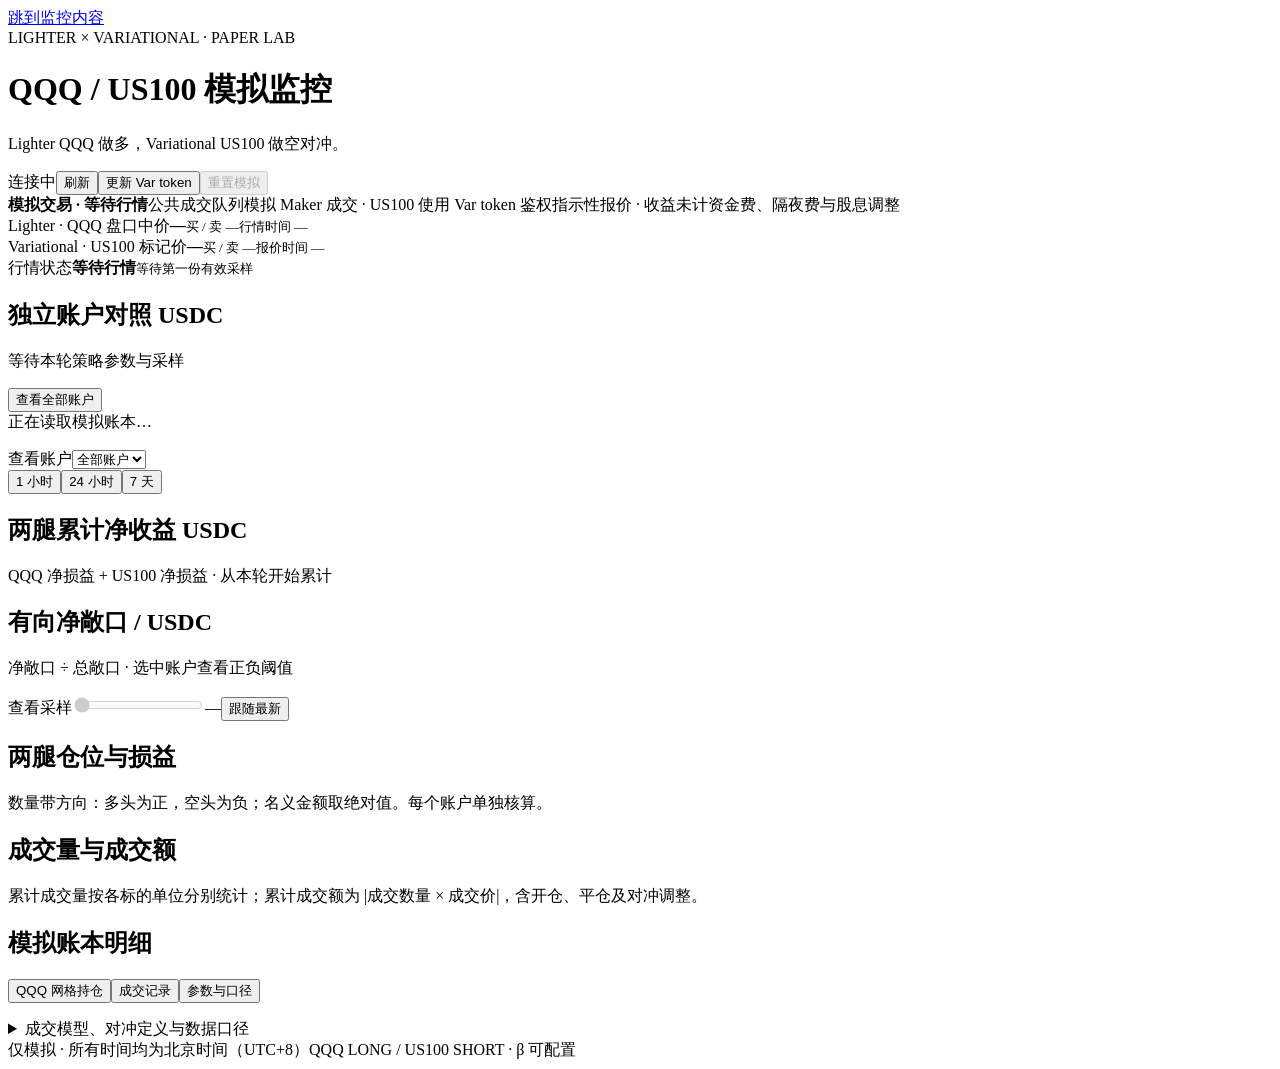
==== variational_grid/web/qqq.html @ f5170097 "Add CL long scalper with equal-barrel BZ paper hedge" ====
<!doctype html>
<html lang="zh-CN">
<head>
  <meta charset="utf-8"><meta name="viewport" content="width=device-width,initial-scale=1">
  <meta name="color-scheme" content="light"><title>QQQ / US100 模拟监控</title>
  <link rel="icon" href="data:,"><link rel="stylesheet" href="/qqq.css">
  <script defer src="/hub.js"></script><script defer src="/model.js"></script><script defer src="/strategies.js"></script><script defer src="/qqq.js"></script><script defer src="/var-session.js"></script>
</head>
<body>
<a class="skip" href="#main">跳到监控内容</a>
<main id="main">
  <nav id="strategy-navigation" class="basis-note actions" aria-label="模拟策略" hidden></nav>
  <header class="topbar"><div><span class="eyebrow">LIGHTER × VARIATIONAL · PAPER LAB</span><h1 id="page-title">QQQ / US100 模拟监控</h1><p id="strategy-description">Lighter QQQ 做多，Variational US100 做空对冲。</p></div><div class="actions"><span id="status" class="status" role="status">连接中</span><button id="refresh" class="button">刷新</button><button id="var-session-open" class="button">更新 Var token</button><button id="reset" class="button" disabled>重置模拟</button></div></header>
  <div class="basis-note"><strong id="data-kind">模拟交易 · 等待行情</strong><span>公共成交队列模拟 Maker 成交 · US100 使用 Var token 鉴权指示性报价 · 收益未计资金费、隔夜费与股息调整</span></div>
  <div id="notice" class="notice" role="status" hidden></div><div id="reset-message" class="notice" role="status" hidden></div>
  <section class="market-strip" aria-label="最新行情"><div><span>Lighter · QQQ 盘口中价</span><strong id="qqq-mark">—</strong><small id="qqq-spread">买 / 卖 —</small><small id="qqq-source-time">行情时间 —</small></div><div><span>Variational · US100 标记价</span><strong id="us100-mark">—</strong><small id="us100-spread">买 / 卖 —</small><small id="us100-source-time">报价时间 —</small></div><div class="market-state"><span>行情状态</span><strong id="market-status">等待行情</strong><small id="freshness">等待第一份有效采样</small></div></section>
  <section aria-labelledby="overview-title"><div class="section-head"><div><h2 id="overview-title">独立账户对照 <span class="unit">USDC</span></h2><p id="experiment-info">等待本轮策略参数与采样</p></div><button id="all-strategies" class="button">查看全部账户</button></div><div id="strategies" class="strategy-grid"><div class="empty">正在读取模拟账本…</div></div><p id="account-total" class="small"></p></section>
  <div class="chart-toolbar"><div><label for="strategy-select">查看账户</label><select id="strategy-select"><option value="all">全部账户</option></select></div><div class="segmented" role="group" aria-label="曲线时间范围"><button data-range="1h">1 小时</button><button data-range="24h" aria-pressed="true">24 小时</button><button data-range="7d">7 天</button></div></div>
  <section class="charts-layout" aria-label="组合收益与敞口历史">
    <article class="panel"><div class="panel-head"><h2>两腿累计净收益 <span class="unit">USDC</span></h2><p>QQQ 净损益 + US100 净损益 · 从本轮开始累计</p></div><div id="pnl-legend" class="legend"></div><div id="pnl-chart" class="chart" aria-label="各账户两腿累计净收益曲线"></div></article>
    <article class="panel"><div class="panel-head"><h2 id="exposure-title">有向净敞口 / USDC</h2><p id="threshold-note">净敞口 ÷ 总敞口 · 选中账户查看正负阈值</p></div><div id="exposure-legend" class="legend"></div><div id="exposure-chart" class="chart" aria-label="实际两腿有向美元敞口率曲线"></div></article>
  </section>
  <section class="sample-panel" aria-label="历史采样明细"><div class="inspect"><label for="sample">查看采样</label><input id="sample" type="range" min="0" max="0" value="0" disabled><output id="sample-time">—</output><button id="latest-sample" class="button">跟随最新</button></div><div id="sample-values" class="sample-values"></div><p id="history-note" class="small"></p></section>
  <section class="panel ledger-panel" aria-labelledby="ledger-title"><div class="panel-head"><h2 id="ledger-title">两腿仓位与损益</h2><p>数量带方向：多头为正，空头为负；名义金额取绝对值。每个账户单独核算。</p></div><div id="leg-ledger"></div></section>
  <section class="panel ledger-panel" aria-labelledby="volume-title"><div class="panel-head"><h2 id="volume-title">成交量与成交额</h2><p>累计成交量按各标的单位分别统计；累计成交额为 |成交数量 × 成交价|，含开仓、平仓及对冲调整。</p></div><div id="volume-ledger"></div></section>
  <section class="panel detail-panel" aria-labelledby="detail-title"><h2 id="detail-title" class="sr-only">模拟账本明细</h2><div class="detail-toolbar"><div class="tabs" role="tablist" aria-label="账本明细"><button id="tab-positions" role="tab" data-view="positions" aria-selected="true" aria-controls="detail-content">QQQ 网格持仓</button><button id="tab-trades" role="tab" data-view="trades" aria-selected="false" aria-controls="detail-content">成交记录</button><button id="tab-parameters" role="tab" data-view="parameters" aria-selected="false" aria-controls="detail-content">参数与口径</button></div><button id="export" class="button" hidden>导出成交 CSV</button></div><div id="detail-content" role="tabpanel" aria-labelledby="tab-positions"></div><div id="pagination" class="pagination" hidden><span id="page-label"></span><div><button id="previous" class="button">上一页</button><button id="next" class="button">下一页</button></div></div><p id="detail-note" class="detail-note"></p></section>
  <details class="method"><summary>成交模型、对冲定义与数据口径</summary><div><p>新一轮 Lighter QQQ 只做多剥头皮：每次仅保留一张近盘口开仓单，每批名义金额默认 1,000 USDC，最多占用 30 批。开仓完全成交，或部分成交后完成撤单，再为该批已成交数量挂独立止盈（TP）。v2/v3 的三个独立账户分别采用 0.05%、0.1%、0.2% 止盈目标，不设新开仓价格距离门槛。历史 v1 保留原距离门槛，旧固定网格账本也按原规则展示；当前模型与参数以参数页为准。</p><p>v2/v3 取消距离资格检查；历史 v1 的条件仍为：最小已有 TP ÷ [最优卖价 × (1 + TP%)] &gt; 1 + 间距%；没有已有 TP 时通过。默认基础等待 450 秒，待止盈批数为 0–4、5–9、10–19、20–29 时，分别等待 112.5、225、450、900 秒。首次可立即开仓；止盈后下一次资格检查可免冷却；仍检查行情、容量、止盈覆盖与 Maker 挂单条件，满 30 批停止新开仓。卡片的冷却进度按当前等待档位计算，正常运行时每秒推算；行情过期、服务停止或页面断连时恢复末次采样值并暂停推算。100%仅表示冷却已到，实际开仓仍需下一次采样确认其他条件；已有开仓单时显示处理中。</p><p>开仓取盘口中价与最小已有 TP 减一 tick 中的较小值，按 tick 四舍五入，并限制在最优卖价减一 tick 以内；TP 按本批入场价格乘以止盈系数，再向下取 tick。开仓单默认挂出 20 秒后允许改价，每 5 秒检查，实际成交、撤单与改价流程按采样处理。策略参考 perp-dex-tools；原版 Lighter 使用 GTT 限价单，v3 开仓保留 Maker 队列模拟，止盈采用 GTT 限价：提交延迟后等待新盘口，按不低于止盈价的可见买盘逐档模拟成交，剩余量继续排队。同帧各批次共享深度，不补造缺口成交。不足最小数量或金额的小额余仓按原止盈价使用限价 IOC，新盘口到达后尝试成交，未成交部分取消后重试，不阻塞其他开仓；不会低于止盈限价强制平仓。数量步长不合法等无法提交的情况仍暂停加仓。历史 v1/v2 仍按严格 Maker 模型展示。公共逐笔成交与保守队列不保证真实队列位置，仅触及挂单价格不等于已成交。</p><p>Variational US100 空头按美元名义金额 β = 1 对冲。净敞口 = β × QQQ 有符号数量 × QQQ 盘口中价 + US100 有符号数量 × US100 标记价。总敞口 = β × QQQ 名义金额绝对值 + US100 名义金额绝对值。实际敞口比例 = |净敞口| ÷ 总敞口，两腿均为空仓时为 0%。历史图保留净敞口方向，正值为净多，负值为净空；默认净敞口绝对值超过 3,000 USDC 时触发，调回同方向 1,500 USDC；QQQ 归零也遵循该规则，可能保留阈值内的 US100 空头。旧百分比实验仍按原敞口比例计算。两个标的的价格变化仍可能产生基差损益。</p><p>当前 US100 参考价通过 vr-token 鉴权获取；会话缺失、过期或被拒绝时暂停新开仓与模拟对冲，不回退公共报价。重启或更换 token 后先验证一次有效报价，旧公共缓存停用。新实验的 US100 模拟价格使用缓存参考中价，加减 0.0015% 半点差，无额外滑点。3 秒内直接复用，超过 3 秒尝试刷新，失败最多使用 60 秒缓存；页面显示源报价年龄。受市场状态和数量步长影响，可能保留实际残差或待对冲状态。成交记录和收益均为模拟结果，不是交易所账户成交。</p><p>两腿净损益及组合总损益以模拟账本为准，已反映账本手续费，手续费不再次从净收益扣除。未计资金费、隔夜费与股息调整。QQQ 与 US100 成交量单位不同，不合并为一个数量；两腿成交额均以 USDC 展示。曲线窗口只改变历史展示，不改变自本轮开始的累计指标。历史缺口断线显示，降采样保留各序列极值；合成行情演示会明确标注。</p></div></details>
  <footer><span>仅模拟 · 所有时间均为北京时间（UTC+8）</span><span>QQQ LONG / US100 SHORT · β 可配置</span></footer>
  <noscript><p class="notice">本页需要启用 JavaScript 才能读取模拟账本。</p></noscript>
  <dialog id="var-session-dialog" aria-labelledby="var-session-title">
    <form id="var-session-form" autocomplete="off">
      <h2 id="var-session-title">更新 Var token</h2>
      <p>粘贴已登录 Variational 的 vr-token 值。验证成功后保存，策略自动读取新会话。</p>
      <p id="var-session-state" class="session-state">正在读取会话状态…</p>
      <label for="var-session-input">新的 vr-token</label>
      <input id="var-session-input" type="password" autocomplete="new-password" autocapitalize="off" spellcheck="false" maxlength="8192" required aria-describedby="var-session-help" />
      <p id="var-session-help" class="session-help">只粘贴 token 值，无需钱包私钥。不会重置仓位或损益。</p>
      <p id="var-session-result" class="session-result" role="status" aria-live="polite" hidden></p>
      <div class="dialog-actions"><button id="var-session-cancel" class="button" type="button">取消</button><button id="var-session-save" class="button primary" type="submit" disabled>验证并保存</button></div>
    </form>
  </dialog>
  <dialog id="reset-dialog" aria-labelledby="reset-title"><h2 id="reset-title">归档并重置本轮模拟账户</h2><p>旧账本先归档，随后重新开始全部账户的开仓、对冲仓位、损益和成交统计。参数保留；重置不产生模拟平仓成交。</p><div class="dialog-actions"><button id="reset-cancel" class="button">取消</button><button id="reset-confirm" class="button primary">归档并重新开始</button></div></dialog>
</main>
</body></html>
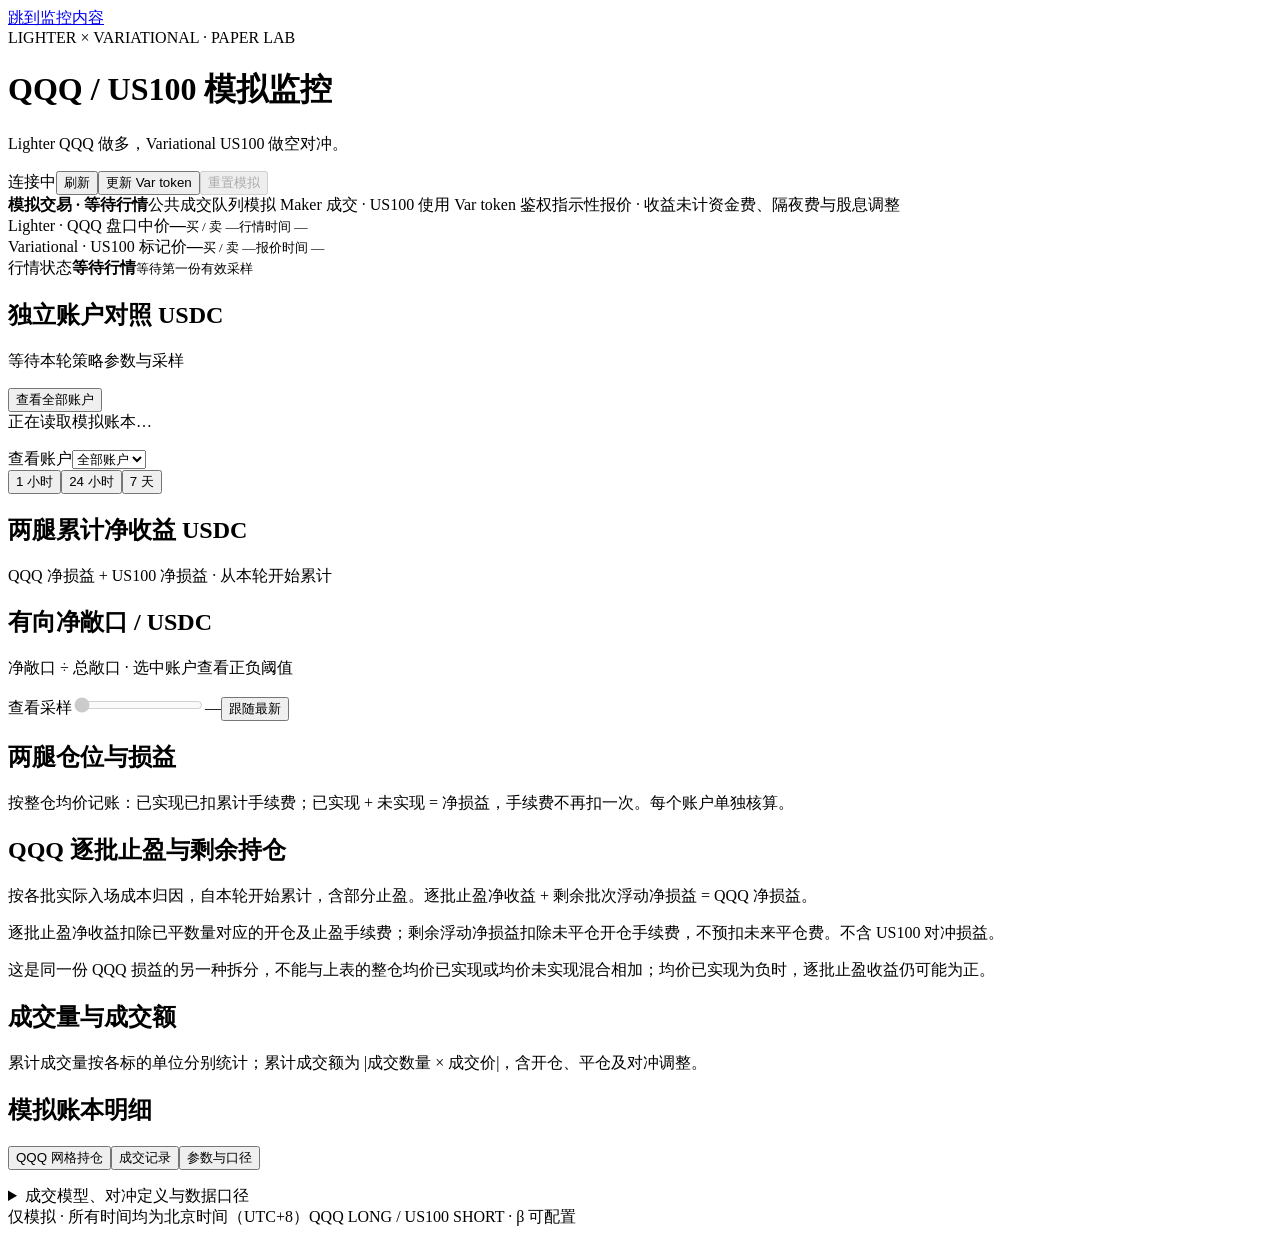
==== commit 6ff4b2f3: "Separate QQQ batch take-profit PnL from average-cost accounting" ====
--- a/variational_grid/web/qqq.html
+++ b/variational_grid/web/qqq.html
@@ -21,7 +21,8 @@
     <article class="panel"><div class="panel-head"><h2 id="exposure-title">有向净敞口 / USDC</h2><p id="threshold-note">净敞口 ÷ 总敞口 · 选中账户查看正负阈值</p></div><div id="exposure-legend" class="legend"></div><div id="exposure-chart" class="chart" aria-label="实际两腿有向美元敞口率曲线"></div></article>
   </section>
   <section class="sample-panel" aria-label="历史采样明细"><div class="inspect"><label for="sample">查看采样</label><input id="sample" type="range" min="0" max="0" value="0" disabled><output id="sample-time">—</output><button id="latest-sample" class="button">跟随最新</button></div><div id="sample-values" class="sample-values"></div><p id="history-note" class="small"></p></section>
-  <section class="panel ledger-panel" aria-labelledby="ledger-title"><div class="panel-head"><h2 id="ledger-title">两腿仓位与损益</h2><p>数量带方向：多头为正，空头为负；名义金额取绝对值。每个账户单独核算。</p></div><div id="leg-ledger"></div></section>
+  <section class="panel ledger-panel" aria-labelledby="ledger-title"><div class="panel-head"><h2 id="ledger-title">两腿仓位与损益</h2><p>按整仓均价记账：已实现已扣累计手续费；已实现 + 未实现 = 净损益，手续费不再扣一次。每个账户单独核算。</p></div><div id="leg-ledger"></div></section>
+  <section class="panel ledger-panel" aria-labelledby="batch-title"><div class="panel-head"><h2 id="batch-title">QQQ 逐批止盈与剩余持仓</h2><p>按各批实际入场成本归因，自本轮开始累计，含部分止盈。逐批止盈净收益 + 剩余批次浮动净损益 = QQQ 净损益。</p><p>逐批止盈净收益扣除已平数量对应的开仓及止盈手续费；剩余浮动净损益扣除未平仓开仓手续费，不预扣未来平仓费。不含 US100 对冲损益。</p><p>这是同一份 QQQ 损益的另一种拆分，不能与上表的整仓均价已实现或均价未实现混合相加；均价已实现为负时，逐批止盈收益仍可能为正。</p></div><div id="batch-ledger"></div></section>
   <section class="panel ledger-panel" aria-labelledby="volume-title"><div class="panel-head"><h2 id="volume-title">成交量与成交额</h2><p>累计成交量按各标的单位分别统计；累计成交额为 |成交数量 × 成交价|，含开仓、平仓及对冲调整。</p></div><div id="volume-ledger"></div></section>
   <section class="panel detail-panel" aria-labelledby="detail-title"><h2 id="detail-title" class="sr-only">模拟账本明细</h2><div class="detail-toolbar"><div class="tabs" role="tablist" aria-label="账本明细"><button id="tab-positions" role="tab" data-view="positions" aria-selected="true" aria-controls="detail-content">QQQ 网格持仓</button><button id="tab-trades" role="tab" data-view="trades" aria-selected="false" aria-controls="detail-content">成交记录</button><button id="tab-parameters" role="tab" data-view="parameters" aria-selected="false" aria-controls="detail-content">参数与口径</button></div><button id="export" class="button" hidden>导出成交 CSV</button></div><div id="detail-content" role="tabpanel" aria-labelledby="tab-positions"></div><div id="pagination" class="pagination" hidden><span id="page-label"></span><div><button id="previous" class="button">上一页</button><button id="next" class="button">下一页</button></div></div><p id="detail-note" class="detail-note"></p></section>
   <details class="method"><summary>成交模型、对冲定义与数据口径</summary><div><p>新一轮 Lighter QQQ 只做多剥头皮：每次仅保留一张近盘口开仓单，每批名义金额默认 1,000 USDC，最多占用 30 批。开仓完全成交，或部分成交后完成撤单，再为该批已成交数量挂独立止盈（TP）。v2/v3 的三个独立账户分别采用 0.05%、0.1%、0.2% 止盈目标，不设新开仓价格距离门槛。历史 v1 保留原距离门槛，旧固定网格账本也按原规则展示；当前模型与参数以参数页为准。</p><p>v2/v3 取消距离资格检查；历史 v1 的条件仍为：最小已有 TP ÷ [最优卖价 × (1 + TP%)] &gt; 1 + 间距%；没有已有 TP 时通过。默认基础等待 450 秒，待止盈批数为 0–4、5–9、10–19、20–29 时，分别等待 112.5、225、450、900 秒。首次可立即开仓；止盈后下一次资格检查可免冷却；仍检查行情、容量、止盈覆盖与 Maker 挂单条件，满 30 批停止新开仓。卡片的冷却进度按当前等待档位计算，正常运行时每秒推算；行情过期、服务停止或页面断连时恢复末次采样值并暂停推算。100%仅表示冷却已到，实际开仓仍需下一次采样确认其他条件；已有开仓单时显示处理中。</p><p>开仓取盘口中价与最小已有 TP 减一 tick 中的较小值，按 tick 四舍五入，并限制在最优卖价减一 tick 以内；TP 按本批入场价格乘以止盈系数，再向下取 tick。开仓单默认挂出 20 秒后允许改价，每 5 秒检查，实际成交、撤单与改价流程按采样处理。策略参考 perp-dex-tools；原版 Lighter 使用 GTT 限价单，v3 开仓保留 Maker 队列模拟，止盈采用 GTT 限价：提交延迟后等待新盘口，按不低于止盈价的可见买盘逐档模拟成交，剩余量继续排队。同帧各批次共享深度，不补造缺口成交。不足最小数量或金额的小额余仓按原止盈价使用限价 IOC，新盘口到达后尝试成交，未成交部分取消后重试，不阻塞其他开仓；不会低于止盈限价强制平仓。数量步长不合法等无法提交的情况仍暂停加仓。历史 v1/v2 仍按严格 Maker 模型展示。公共逐笔成交与保守队列不保证真实队列位置，仅触及挂单价格不等于已成交。</p><p>Variational US100 空头按美元名义金额 β = 1 对冲。净敞口 = β × QQQ 有符号数量 × QQQ 盘口中价 + US100 有符号数量 × US100 标记价。总敞口 = β × QQQ 名义金额绝对值 + US100 名义金额绝对值。实际敞口比例 = |净敞口| ÷ 总敞口，两腿均为空仓时为 0%。历史图保留净敞口方向，正值为净多，负值为净空；默认净敞口绝对值超过 3,000 USDC 时触发，调回同方向 1,500 USDC；QQQ 归零也遵循该规则，可能保留阈值内的 US100 空头。旧百分比实验仍按原敞口比例计算。两个标的的价格变化仍可能产生基差损益。</p><p>当前 US100 参考价通过 vr-token 鉴权获取；会话缺失、过期或被拒绝时暂停新开仓与模拟对冲，不回退公共报价。重启或更换 token 后先验证一次有效报价，旧公共缓存停用。新实验的 US100 模拟价格使用缓存参考中价，加减 0.0015% 半点差，无额外滑点。3 秒内直接复用，超过 3 秒尝试刷新，失败最多使用 60 秒缓存；页面显示源报价年龄。受市场状态和数量步长影响，可能保留实际残差或待对冲状态。成交记录和收益均为模拟结果，不是交易所账户成交。</p><p>两腿净损益及组合总损益以模拟账本为准，已反映账本手续费，手续费不再次从净收益扣除。未计资金费、隔夜费与股息调整。QQQ 与 US100 成交量单位不同，不合并为一个数量；两腿成交额均以 USDC 展示。曲线窗口只改变历史展示，不改变自本轮开始的累计指标。历史缺口断线显示，降采样保留各序列极值；合成行情演示会明确标注。</p></div></details>
